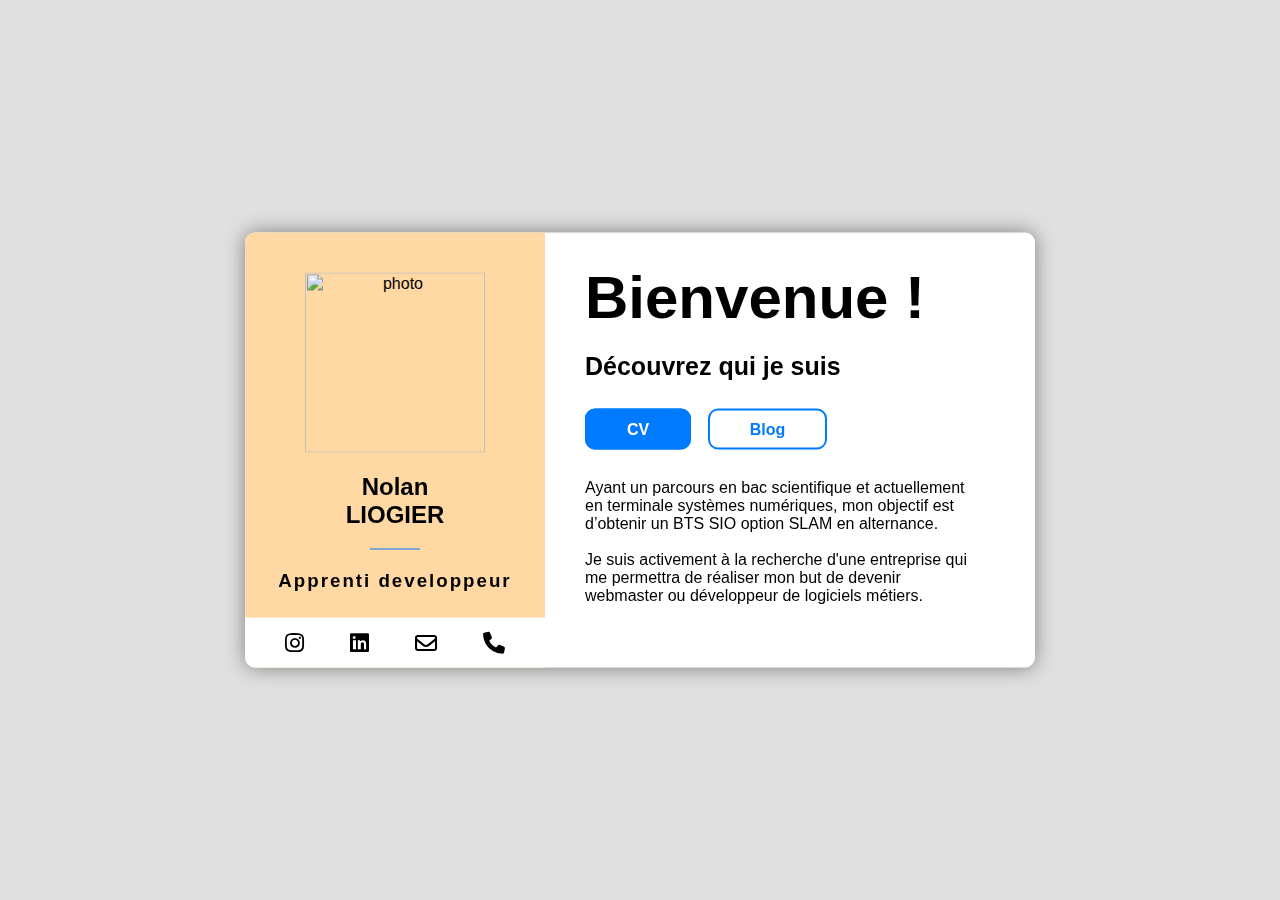
==== sitecv.html @ 770f4082 "ajout des fichiers" ====
<html lang="fr">
    <head>
    <meta charset="UTF-8">
    <meta name="viewport" content="width=device-width, initial-scale=1.0">
    <link rel="stylesheet" href="/css/sitecv.css" media="screen and (min-width: 700px)">
    <link rel="stylesheet" href="/css/small-sitecv.css" media="screen and (max-width: 699px)">
    <link rel="stylesheet" href="https://cdnjs.cloudflare.com/ajax/libs/font-awesome/6.0.0-beta3/css/all.css">
    <title>Acceuil</title>
  </head>
  <body id="cv-body">

    <section id="tableau">

      <div id="carte">
        <div id ="gauche">
          <img src="./documents/selfie.png" alt="photo">
          <h2>Nolan <br> LIOGIER</h2>
          <hr>
          <h3>Apprenti developpeur</h3>

          <div id="bas">
            <li id="icones">
              <a href="https://www.instagram.com/lgr.pictures">
                <i class="fab fa-instagram"></i> 
              </a>
              <a href="https://www.linkedin.com/in/nolan-liogier-105323278/">
                <i class="fab fa-linkedin"></i> 
              </a>
              <a href="mailto:nliogier43@gmail.com">
                <i class="far fa-envelope"></i> 
              </a>
              <a href="tel:+33645124059">
                <i class="fas fa-phone"></i> 
              </a>
            </li>
          </div>
        </div>

        <div id="droite">
          <h1>Bienvenue !</h1>
          <h2>Découvrez qui je suis</h2>
          <a id="cv" href="/documents/CV Nolan Liogier.pdf" download="document">CV</a>
          <a id="blog" href="blog.html">Blog</a>
          <p>Ayant un parcours en bac scientifique et actuellement en terminale
            systèmes numériques, mon objectif est d’obtenir un BTS SIO option
            SLAM en alternance.
            <br><br>
            Je suis activement à la recherche d'une entreprise qui me permettra
            de réaliser mon but de devenir webmaster ou développeur de
            logiciels métiers.
            </p>
        </div>
      </div>

    </section>
  </body>
  </html>
---- css/sitecv.css ----
/* créer un tableau et le mettre en valeur*/
#cv-body {
  background-color: rgb(224, 224, 224);
  overflow: auto;
 }
 
 #tableau {
  background-color: white;

  /*positionnement*/
  position: fixed;
  top: 50%;
  left: 50%;
  transform: translate(-50%, -50%);
  
  /*mise en valeur*/
  box-shadow: 0 0 20px 0px gray;
  border-radius: 10px;

  margin-bottom: 100px;
 }

/*créer l'aspect carte*/
#carte {
  display: grid;
  grid-auto-flow: column;
  text-align: center;
}

/*Propriété de la cellule de gauche*/
#gauche {
  display:block;
  height: 435px;
  width: 300px;

  background-color: rgb(255, 216, 164);
  border-radius: 10px 0 0 10px;

  font-family: 'Gill Sans', 'Gill Sans MT', Calibri, 'Trebuchet MS', sans-serif;
}

/*Propriété de la photo*/
#gauche > img {
  display: block;
  width: 180px;
  margin-top: 40px;
  margin-left: auto;
  margin-right: auto;
}

/*Titre "Nolan Liogier"*/
#gauche > h2 {
  margin-top: 20px ;
}

/*Propriété de la barre bleu*/
#gauche > hr {
  display: block;
  height: 1px;
  width: 50px;
  border: none;

  background-color: #007bff;

  margin-top: 10px ;
}

/*Titre "Apprenti dev"*/
#gauche > h3 {
  margin-top: 20px ;
  font-weight: bold;
  letter-spacing: 2px;
}

/*Propriété de la cellule du bas*/
#bas {
  position: fixed;
  bottom: 0; /*coller les icones en bas de la cellule*/

  height: 50px;
  width: 300px;

  background-color: rgb(255, 255, 255);

  border-bottom-left-radius: 10px;
}

#icones {
  list-style: none;
  margin-top: 13px;
}

#icones > a {
  text-decoration: none;
  color: black;
  padding: 20px;
  font-size: 22px;
}

/*Propriété de la cellule de droite*/
#droite{
  display: block;
  width: 450px;
  text-align: left;
  margin-left: 40px;
  font-family: 'Franklin Gothic Medium', 'Arial Narrow', Arial, sans-serif;
}

/*Titres*/

#droite > h1 {
  font-size: 60px;
  margin-top: 30px;
  margin-bottom: 0; /*enleve la marge par défaut*/
}

#droite > h2 {
  font-size: 25px;
  margin-top: 20px;
  margin-bottom: 40px;
}

/*Bouttons cliquables*/

#droite > a{
  font-weight: bold;
  padding: 10px 40px;/*taille du boutton*/

  text-decoration: none; /*supprimer l'effet lien*/
  cursor: pointer; /*change le curseur*/

  border-radius: 10px; 
  border: 2px solid #007bff; /*bordure*/

  margin-right: 12px;
}

#cv{
  /*couleurs*/
  color: #fff; 
  background-color: #007bff;  
  transition: background-color 0.3s, color 0.3s; 
}

#cv:hover {
  /*couleurs au survol*/
  background-color: #ffffff;
  color: #007bff;
}

#blog{
  /*couleurs*/
  color: #007bff; 
  background-color: white;  
  transition: background-color 0.3s, color 0.3s; 
}

#blog:hover {
  /*couleurs au survol*/
  background-color: #007bff;
  color: white;
}

/*Paragraphe*/
#droite > p {
  margin-top: 40px;
  font-family: 'Gill Sans', 'Gill Sans MT', Calibri, 'Trebuchet MS', sans-serif;
  margin-right: 60px;
}
---- css/small-sitecv.css ----
/* créer un tableau et le mettre en valeur*/
 #cv-body {
    background-color: rgb(224, 224, 224);
    overflow: auto;
   
   }
   
   #tableau {
     background-color: white;
  
     /* positionnement */
     position: absolute; /* Remplacer 'fixed' par 'absolute' */
     top: 5%;
     left: 50%;
     transform: translate(-50%);
  
     /* mise en valeur */
     box-shadow: 0 0 20px 0px gray;
  
     border-radius: 10px;
   }
  
  
  /*créer l'aspect carte*/
  #carte {
    display: grid;
    grid-auto-flow: row;
    text-align: center;
  }
  
  /*Propriété de la cellule de gauche*/
  #gauche {
    display:block;
    height: 400px;
    width: 400px;
  
    background-color: rgb(255, 216, 164);
  
    font-family: 'Gill Sans', 'Gill Sans MT', Calibri, 'Trebuchet MS', sans-serif;
  
    border-radius: 10px 10px 0 0;
  }
  
  /*Propriété de la photo*/
  #gauche > img {
    display: block;
    width: 180px;
    margin-top: 40px;
    margin-left: auto;
    margin-right: auto;
  }
  
  /*Titre "Nolan Liogier"*/
  #gauche > h2 {
    margin-top: 20px ;
  }
  
  /*Propriété de la barre bleu*/
  #gauche > hr {
    display: block;
    height: 1px;
    width: 50px;
    border: none;
  
    background-color: #007bff;
  
    margin-top: 10px ;
  }
  
  /*Titre "Apprenti dev"*/
  #gauche > h3 {
    margin-top: 20px ;
    font-weight: bold;
    letter-spacing: 2px;
  }
  
  /*Propriété de la cellule du bas*/
  #bas {
    position: fixed;
    bottom: 0; /*coller les icones en bas de la cellule*/
  
    height: 50px;
  
    background-color: rgb(255, 255, 255);
  
    border-radius: 10px;
  }
  
  #icones {
    list-style: none;
    margin-top: 13px;
  }
  
  #icones > a {
    text-decoration: none;
    color: black;
    margin-left: 60px;
    font-size: 22px;
  }
  
  /*Propriété de la cellule de droite*/
  #droite{
    display: block;
    width: 400px;
    text-align: center;
    font-family: 'Franklin Gothic Medium', 'Arial Narrow', Arial, sans-serif;
  }
  
  /*Titres*/
  
  #droite > h1 {
    font-size: 60px;
    margin-top: 30px;
    margin-bottom: 0; /*enleve la marge par défaut*/
  }
  
  #droite > h2 {
    font-size: 25px;
    margin-top: 20px;
    margin-bottom: 40px;
  }
  
  /*Bouttons cliquables*/
  
  #droite > a{
    font-weight: bold;
    padding: 10px 40px;/*taille du boutton*/
  
    text-decoration: none; /*supprimer l'effet lien*/
    cursor: pointer; /*change le curseur*/
  
    border-radius: 10px; 
    border: 2px solid #007bff; /*bordure*/
  
    margin: 8px;
  }
  
  #cv{
    /*couleurs*/
    color: #fff; 
    background-color: #007bff;  
    transition: background-color 0.3s, color 0.3s; 
  }
  
  #cv:hover {
    /*couleurs au survol*/
    background-color: #ffffff;
    color: #007bff;
  }
  
  #blog{
    /*couleurs*/
    color: #007bff; 
    background-color: white;  
    transition: background-color 0.3s, color 0.3s; 
  }
  
  #blog:hover {
    /*couleurs au survol*/
    background-color: #007bff;
    color: white;
  }
  
  /*Paragraphe*/
  #droite > p {
    margin-top: 40px;
    margin-left: 25px;
    margin-right: 25px;
    margin-bottom: 80px;
    font-family: 'Gill Sans', 'Gill Sans MT', Calibri, 'Trebuchet MS', sans-serif;
  }
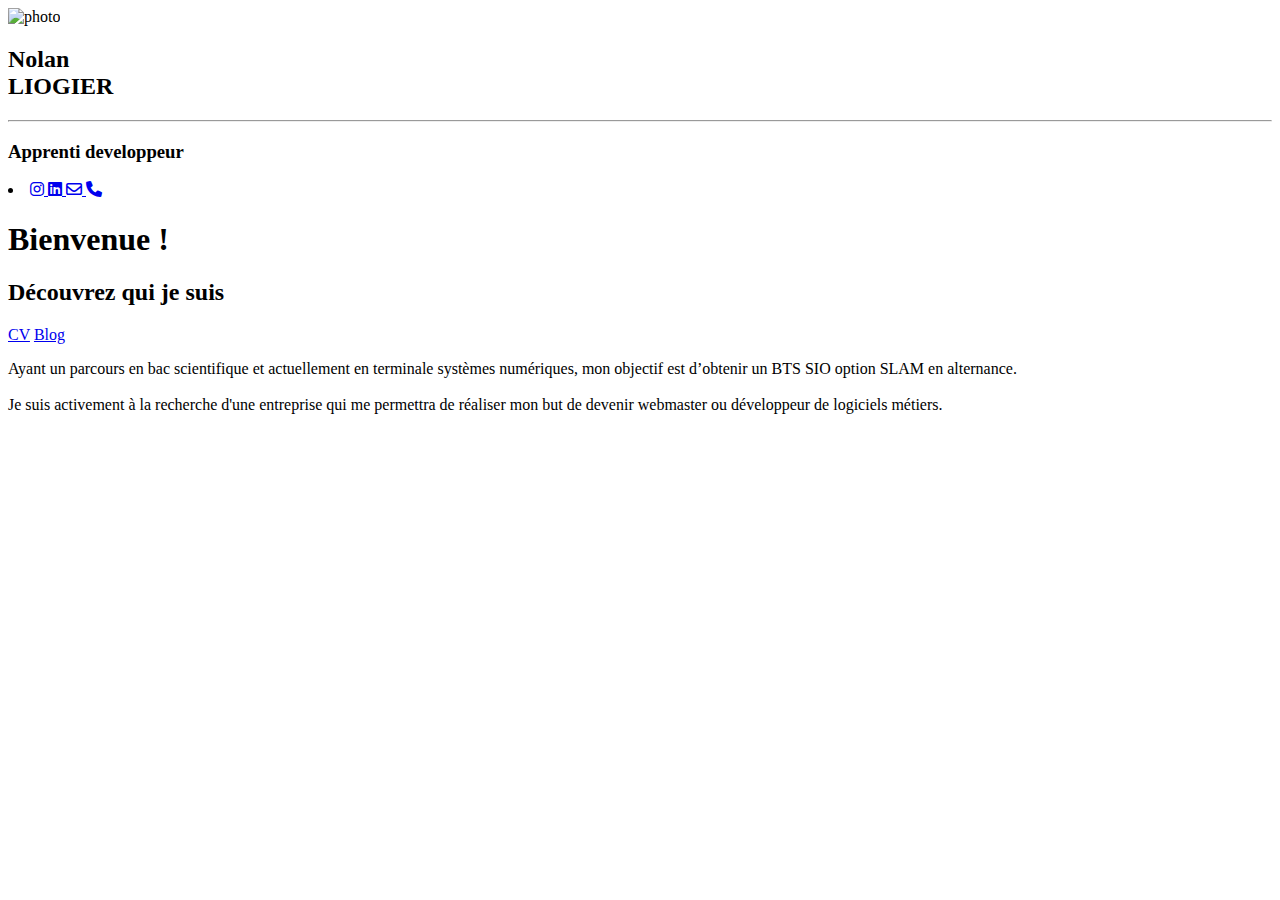
==== commit c517a015: "Update sitecv.html" ====
--- a/sitecv.html
+++ b/sitecv.html
@@ -2,7 +2,7 @@
     <head>
     <meta charset="UTF-8">
     <meta name="viewport" content="width=device-width, initial-scale=1.0">
-    <link rel="stylesheet" href="/css/sitecv.css" media="screen and (min-width: 700px)">
+    <link rel="stylesheet" href="https://github.com/NolanLiogier/Site-CV/blob/main/css/sitecv.css" media="screen and (min-width: 700px)">
     <link rel="stylesheet" href="/css/small-sitecv.css" media="screen and (max-width: 699px)">
     <link rel="stylesheet" href="https://cdnjs.cloudflare.com/ajax/libs/font-awesome/6.0.0-beta3/css/all.css">
     <title>Acceuil</title>
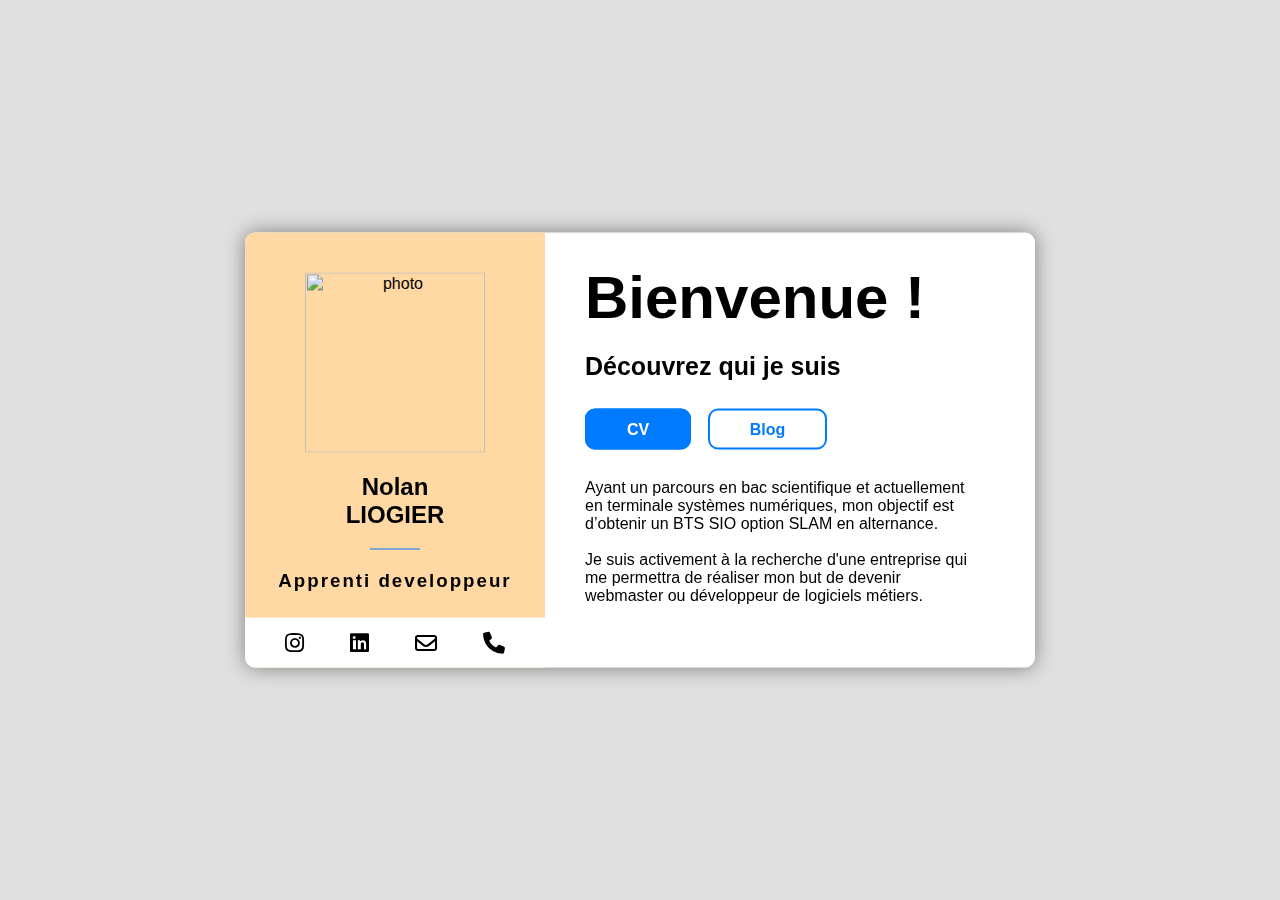
==== commit 873c462f: "Update sitecv.html" ====
--- a/sitecv.html
+++ b/sitecv.html
@@ -2,7 +2,7 @@
     <head>
     <meta charset="UTF-8">
     <meta name="viewport" content="width=device-width, initial-scale=1.0">
-    <link rel="stylesheet" href="https://github.com/NolanLiogier/Site-CV/blob/main/css/sitecv.css" media="screen and (min-width: 700px)">
+    <link rel="stylesheet" href="/css/sitecv.css" media="screen and (min-width: 700px)">
     <link rel="stylesheet" href="/css/small-sitecv.css" media="screen and (max-width: 699px)">
     <link rel="stylesheet" href="https://cdnjs.cloudflare.com/ajax/libs/font-awesome/6.0.0-beta3/css/all.css">
     <title>Acceuil</title>
--- a/css/sitecv.css
+++ b/css/sitecv.css
@@ -0,0 +1,176 @@
+
+
+/* créer un tableau et le mettre en valeur*/
+#cv-body {
+  background-color: rgb(224, 224, 224);
+  overflow: auto;
+ }
+ 
+ #tableau {
+  background-color: white;
+
+  /*positionnement*/
+  position: fixed;
+  top: 50%;
+  left: 50%;
+  transform: translate(-50%, -50%);
+  
+  /*mise en valeur*/
+  box-shadow: 0 0 20px 0px gray;
+  border-radius: 10px;
+
+  margin-bottom: 100px;
+ }
+
+/*créer l'aspect carte*/
+#carte {
+  display: grid;
+  grid-auto-flow: column;
+  text-align: center;
+}
+
+/*Propriété de la cellule de gauche*/
+#gauche {
+  display:block;
+  height: 435px;
+  width: 300px;
+
+  background-color: rgb(255, 216, 164);
+  border-radius: 10px 0 0 10px;
+
+  font-family: 'Gill Sans', 'Gill Sans MT', Calibri, 'Trebuchet MS', sans-serif;
+}
+
+/*Propriété de la photo*/
+#gauche > img {
+  display: block;
+  width: 180px;
+  margin-top: 40px;
+  margin-left: auto;
+  margin-right: auto;
+}
+
+/*Titre "Nolan Liogier"*/
+#gauche > h2 {
+  margin-top: 20px ;
+}
+
+/*Propriété de la barre bleu*/
+#gauche > hr {
+  display: block;
+  height: 1px;
+  width: 50px;
+  border: none;
+
+  background-color: #007bff;
+
+  margin-top: 10px ;
+}
+
+/*Titre "Apprenti dev"*/
+#gauche > h3 {
+  margin-top: 20px ;
+  font-weight: bold;
+  letter-spacing: 2px;
+}
+
+/*Propriété de la cellule du bas*/
+#bas {
+  position: fixed;
+  bottom: 0; /*coller les icones en bas de la cellule*/
+
+  height: 50px;
+  width: 300px;
+
+  background-color: rgb(255, 255, 255);
+
+  border-bottom-left-radius: 10px;
+}
+
+#icones {
+  list-style: none;
+  margin-top: 13px;
+}
+
+#icones > a {
+  text-decoration: none;
+  color: black;
+  padding: 20px;
+  font-size: 22px;
+}
+
+/*Propriété de la cellule de droite*/
+#droite{
+  display: block;
+  width: 450px;
+  text-align: left;
+  margin-left: 40px;
+  font-family: 'Franklin Gothic Medium', 'Arial Narrow', Arial, sans-serif;
+}
+
+/*Titres*/
+
+#droite > h1 {
+  font-size: 60px;
+  margin-top: 30px;
+  margin-bottom: 0; /*enleve la marge par défaut*/
+}
+
+#droite > h2 {
+  font-size: 25px;
+  margin-top: 20px;
+  margin-bottom: 40px;
+}
+
+/*Bouttons cliquables*/
+
+#droite > a{
+  font-weight: bold;
+  padding: 10px 40px;/*taille du boutton*/
+
+  text-decoration: none; /*supprimer l'effet lien*/
+  cursor: pointer; /*change le curseur*/
+
+  border-radius: 10px; 
+  border: 2px solid #007bff; /*bordure*/
+
+  margin-right: 12px;
+}
+
+#cv{
+  /*couleurs*/
+  color: #fff; 
+  background-color: #007bff;  
+  transition: background-color 0.3s, color 0.3s; 
+}
+
+#cv:hover {
+  /*couleurs au survol*/
+  background-color: #ffffff;
+  color: #007bff;
+}
+
+#blog{
+  /*couleurs*/
+  color: #007bff; 
+  background-color: white;  
+  transition: background-color 0.3s, color 0.3s; 
+}
+
+#blog:hover {
+  /*couleurs au survol*/
+  background-color: #007bff;
+  color: white;
+}
+
+/*Paragraphe*/
+#droite > p {
+  margin-top: 40px;
+  font-family: 'Gill Sans', 'Gill Sans MT', Calibri, 'Trebuchet MS', sans-serif;
+  margin-right: 60px;
+}
+
+
+
+
+
